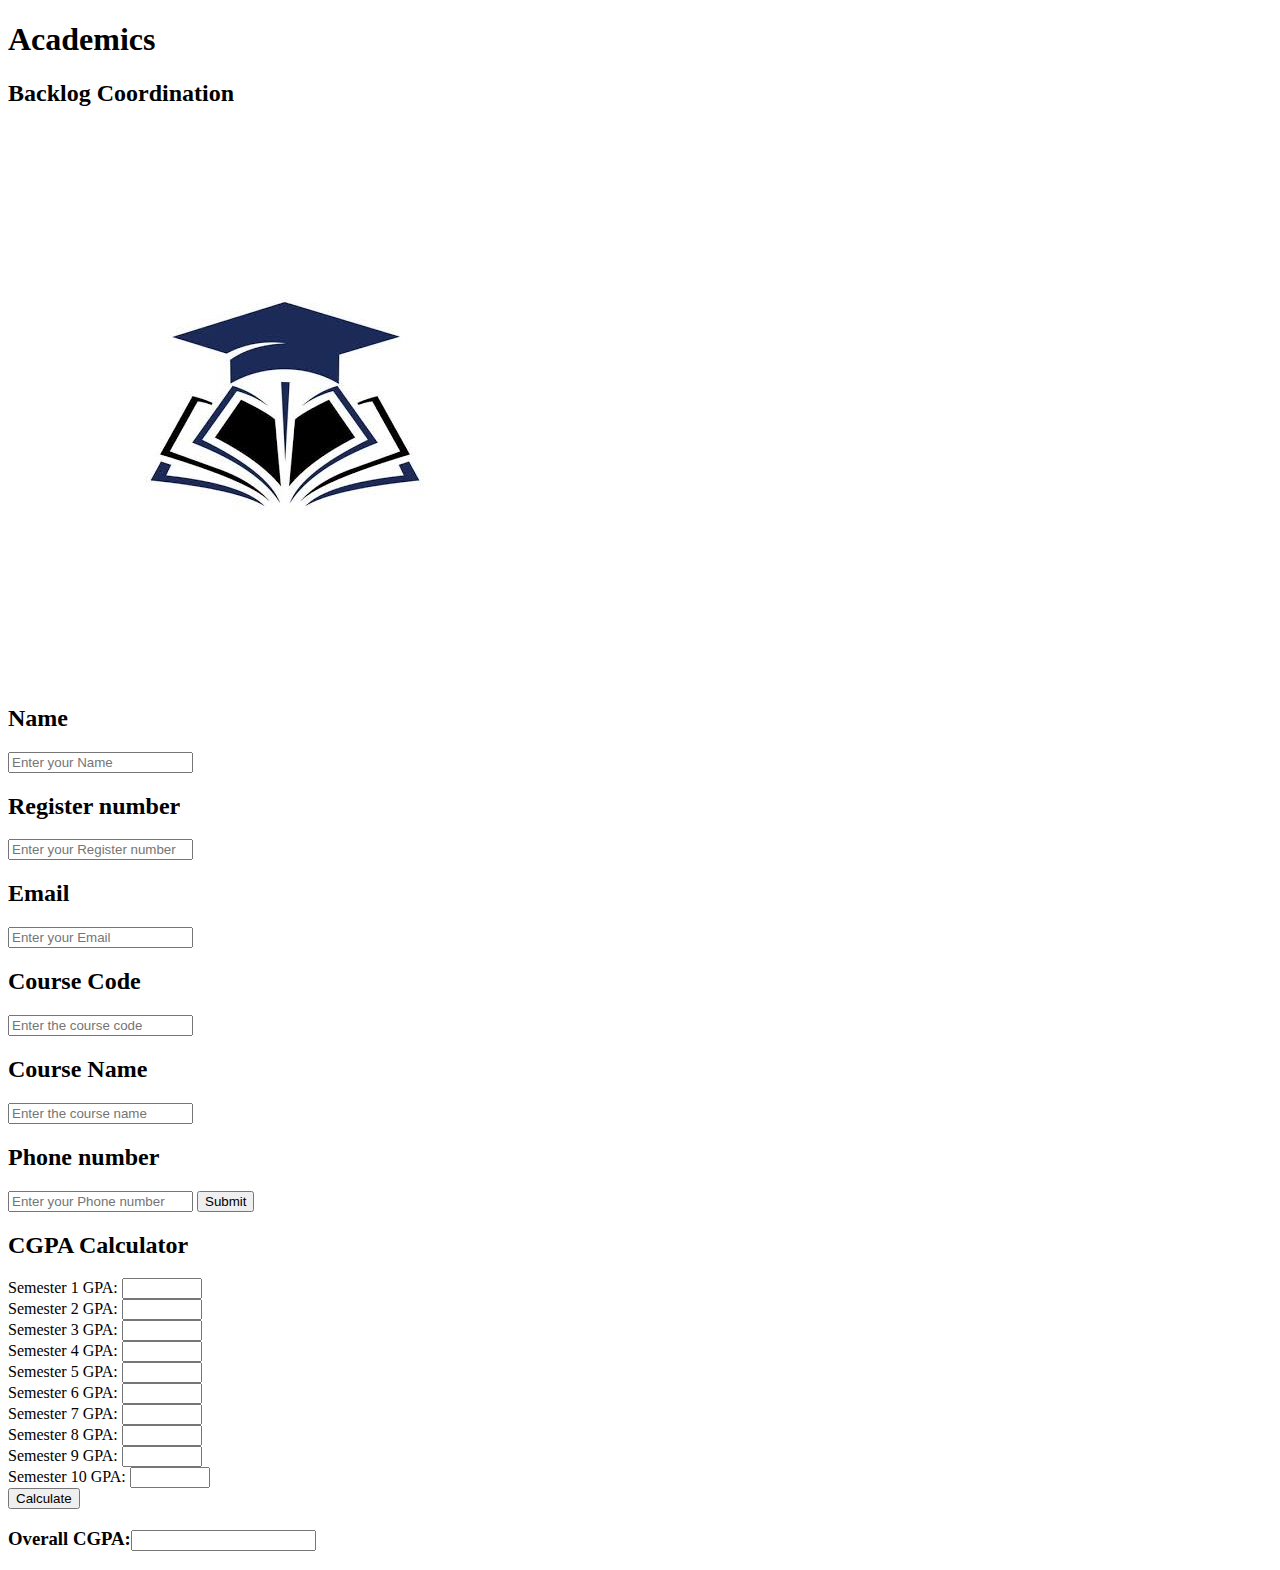
==== academics.html @ 64eff72b "Add files via upload" ====
<!DOCTYPE html>
<html lang="en">
<head>
  <meta charset="UTF-8">
  <meta name="viewport" content="width=device-width, initial-scale=1.0">
  
  
  
  <title>Academics</title>

</head>
<body>
  <h1>Academics</h1>

  <h2>Backlog Coordination</h2>
  <img src="academics.jpg" alt="Academics Image">

  
  <form id="backlogForm">
  <h2>Name</h2>
  <input type="text" id="Name" placeholder="Enter your Name" required>
  <h2>Register number</h2>
  <input type="email" id="Register number" placeholder="Enter your Register number" required>
  <h2>Email</h2>
  <input type="email" id="Email" placeholder="Enter your Email" required>
  <h2>Course Code</h2>
  <input type="text" id="courseCode" placeholder="Enter the course code" required>
  <h2>Course Name</h2>
  <input type="text" id="courseName" placeholder="Enter the course name" required>
  <h2>Phone number</h2>
  <input type="number" id="Phone number" placeholder="Enter your Phone number" required>
  <input type="submit" value="Submit">
    
  </form>

 


<title>CGPA Calculator</title>

</head>
<body>
  <h2>CGPA Calculator</h2>

  
  <form id="cgpaCalculator">
    
  <div>
  <label for="semester1">Semester 1 GPA:</label>
  <input type="number" step="0.01" id="semester1" name="semester1" min="0" max="10" required>
  </div>
    
  <div>
  <label for="semester2">Semester 2 GPA:</label>
  <input type="number" step="0.01" id="semester2" name="semester2" min="0" max="10" required>
  </div>
   
  <div>
  <label for="semester3">Semester 3 GPA:</label>
  <input type="number" step="0.01" id="semester3" name="semester3" min="0" max="10" required>
  </div>
   
  <div>
  <label for="semester4">Semester 4 GPA:</label>
  <input type="number" step="0.01" id="semester4" name="semester4" min="0" max="10" required>
  </div>
  
  <div>
  <label for="semester5">Semester 5 GPA:</label>
  <input type="number" step="0.01" id="semester5" name="semester5" min="0" max="10" required>
  </div>
   
  <div>
  <label for="semester6">Semester 6 GPA:</label>
  <input type="number" step="0.01" id="semester6" name="semester6" min="0" max="10" required>
  </div>
   
  <div>
  <label for="semester7">Semester 7 GPA:</label>
  <input type="number" step="0.01" id="semester7" name="semester7" min="0" max="10" required>
  </div>
    
  <div>
  <label for="semester8">Semester 8 GPA:</label>
  <input type="number" step="0.01" id="semester8" name="semester8" min="0" max="10" required>
  </div>
    
  <div>
  <label for="semester9">Semester 9 GPA:</label>
  <input type="number" step="0.01" id="semester9" name="semester9" min="0" max="10" required>
  </div>
    
  <div>
  <label for="semester10">Semester 10 GPA:</label>
  <input type="number" step="0.01" id="semester10" name="semester10" min="0" max="10" required>
  </div>
     
  <input type="submit" value="Calculate">
  </form>

  <h3>Overall CGPA:<input type=" "> <span id="overallCGPA"></span></h3>

 
</body>
</html>
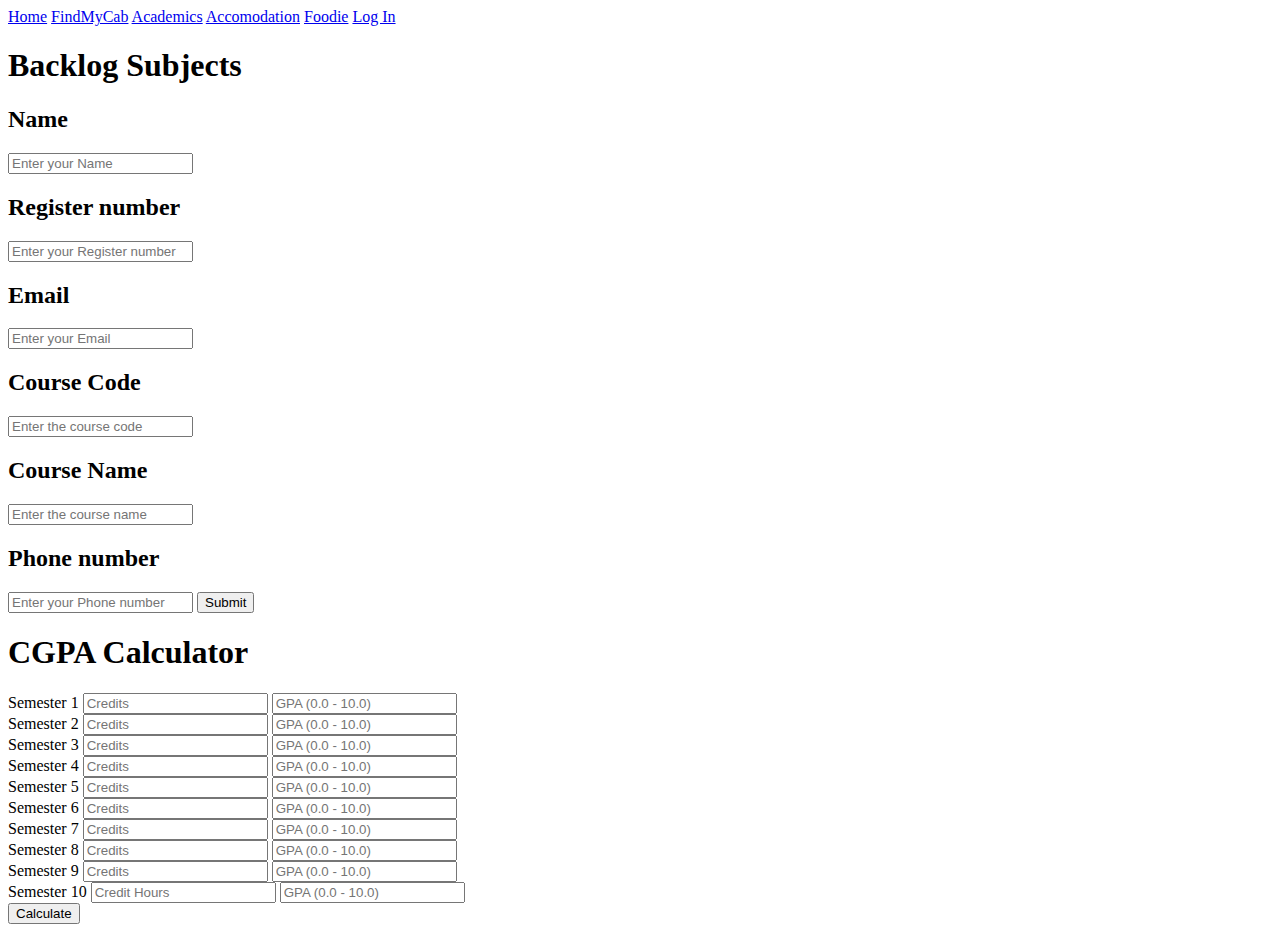
==== commit 5598941e: "Update academics.html" ====
--- a/academics.html
+++ b/academics.html
@@ -1,105 +1,103 @@
 <!DOCTYPE html>
 <html lang="en">
 <head>
-  <meta charset="UTF-8">
-  <meta name="viewport" content="width=device-width, initial-scale=1.0">
-  
-  
-  
-  <title>Academics</title>
-
+    <meta charset="UTF-8">
+    <meta name="viewport" content="width=device-width, initial-scale=1.0">
+    <title>Academics</title>
+    <link rel="stylesheet" href="academics.css">
 </head>
 <body>
-  <h1>Academics</h1>
+    <nav>
+        <a href="index.html">Home</a>
+        <a href="taxi.html">FindMyCab</a>
+        <a href="academics.html">Academics</a>
+        <a href="hostel.html">Accomodation</a>
+        <a href="mess.html">Foodie</a>
+        <a href="login.html" class="login">Log In</a>
+    </nav>
+    <form id="backlogForm">
+        <h1>Backlog Subjects</h1>
+        <h2>Name</h2>
+        <input type="text" id="Name" placeholder="Enter your Name" required>
+        <h2>Register number</h2>
+        <input type="email" id="RegisterNumber" placeholder="Enter your Register number" required>
+        <h2>Email</h2>
+        <input type="email" id="Email" placeholder="Enter your Email" required>
+        <h2>Course Code</h2>
+        <input type="text" id="courseCode" placeholder="Enter the course code" required>
+        <h2>Course Name</h2>
+        <input type="text" id="courseName" placeholder="Enter the course name" required>
+        <h2>Phone number</h2>
+        <input type="tel" id="PhoneNumber" placeholder="Enter your Phone number" required>
+        <input type="submit" value="Submit">
+    </form>
 
-  <h2>Backlog Coordination</h2>
-  <img src="academics.jpg" alt="Academics Image">
+    <div id="calculator">
+        <form>
+        <h1>CGPA Calculator</h1>
+            <div>
+                <label for="credit1">Semester 1</label>
+                <input type="number" id="credit1" placeholder="Credits" required>
+                <input type="number" step="0.1" id="GPA1" placeholder="GPA (0.0 - 10.0)" required>
+            </div>
+            
+            <div>
+                <label for="credit1">Semester 2</label>
+                <input type="number" id="credit1" placeholder="Credits" required>
+                <input type="number" step="0.1" id="grade1" placeholder="GPA (0.0 - 10.0)" required>
+            </div>
+            
+             <div>
+                <label for="credit1">Semester 3</label>
+                <input type="number" id="credit1" placeholder="Credits" required>
+                <input type="number" step="0.1" id="grade1" placeholder="GPA (0.0 - 10.0)" required>
+            </div>
+            
+             <div>
+                <label for="credit1">Semester 4</label>
+                <input type="number" id="credit1" placeholder="Credits" required>
+                <input type="number" step="0.1" id="grade1" placeholder="GPA (0.0 - 10.0)" required>
+            </div>
+            
+             <div>
+                <label for="credit1">Semester 5</label>
+                <input type="number" id="credit1" placeholder="Credits" required>
+                <input type="number" step="0.1" id="grade1" placeholder="GPA (0.0 - 10.0)" required>
+            </div>
+            
+             <div>
+                <label for="credit1">Semester 6</label>
+                <input type="number" id="credit1" placeholder="Credits" required>
+                <input type="number" step="0.1" id="grade1" placeholder="GPA (0.0 - 10.0)" required>
+            </div>
+            
+             <div>
+                <label for="credit1">Semester 7</label>
+                <input type="number" id="credit1" placeholder="Credits" required>
+                <input type="number" step="0.1" id="grade1" placeholder="GPA (0.0 - 10.0)" required>
+            </div>
+            
+             <div>
+                <label for="credit1">Semester 8</label>
+                <input type="number" id="credit1" placeholder="Credits" required>
+                <input type="number" step="0.1" id="grade1" placeholder="GPA (0.0 - 10.0)" required>
+            </div>
+            
+             <div>
+                <label for="credit1">Semester 9</label>
+                <input type="number" id="credit1" placeholder="Credits" required>
+                <input type="number" step="0.1" id="grade1" placeholder="GPA (0.0 - 10.0)" required>
+            </div>
+            
+             <div>
+                <label for="credit1">Semester 10</label>
+                <input type="number" id="credit1" placeholder="Credit Hours" required>
+                <input type="number" step="0.1" id="grade1" placeholder="GPA (0.0 - 10.0)" required>
+            </div>
+            <input type="submit" value="Calculate">
+        </form>
 
-  
-  <form id="backlogForm">
-  <h2>Name</h2>
-  <input type="text" id="Name" placeholder="Enter your Name" required>
-  <h2>Register number</h2>
-  <input type="email" id="Register number" placeholder="Enter your Register number" required>
-  <h2>Email</h2>
-  <input type="email" id="Email" placeholder="Enter your Email" required>
-  <h2>Course Code</h2>
-  <input type="text" id="courseCode" placeholder="Enter the course code" required>
-  <h2>Course Name</h2>
-  <input type="text" id="courseName" placeholder="Enter the course name" required>
-  <h2>Phone number</h2>
-  <input type="number" id="Phone number" placeholder="Enter your Phone number" required>
-  <input type="submit" value="Submit">
-    
-  </form>
-
- 
-
-
-<title>CGPA Calculator</title>
-
-</head>
-<body>
-  <h2>CGPA Calculator</h2>
-
-  
-  <form id="cgpaCalculator">
-    
-  <div>
-  <label for="semester1">Semester 1 GPA:</label>
-  <input type="number" step="0.01" id="semester1" name="semester1" min="0" max="10" required>
-  </div>
-    
-  <div>
-  <label for="semester2">Semester 2 GPA:</label>
-  <input type="number" step="0.01" id="semester2" name="semester2" min="0" max="10" required>
-  </div>
-   
-  <div>
-  <label for="semester3">Semester 3 GPA:</label>
-  <input type="number" step="0.01" id="semester3" name="semester3" min="0" max="10" required>
-  </div>
-   
-  <div>
-  <label for="semester4">Semester 4 GPA:</label>
-  <input type="number" step="0.01" id="semester4" name="semester4" min="0" max="10" required>
-  </div>
-  
-  <div>
-  <label for="semester5">Semester 5 GPA:</label>
-  <input type="number" step="0.01" id="semester5" name="semester5" min="0" max="10" required>
-  </div>
-   
-  <div>
-  <label for="semester6">Semester 6 GPA:</label>
-  <input type="number" step="0.01" id="semester6" name="semester6" min="0" max="10" required>
-  </div>
-   
-  <div>
-  <label for="semester7">Semester 7 GPA:</label>
-  <input type="number" step="0.01" id="semester7" name="semester7" min="0" max="10" required>
-  </div>
-    
-  <div>
-  <label for="semester8">Semester 8 GPA:</label>
-  <input type="number" step="0.01" id="semester8" name="semester8" min="0" max="10" required>
-  </div>
-    
-  <div>
-  <label for="semester9">Semester 9 GPA:</label>
-  <input type="number" step="0.01" id="semester9" name="semester9" min="0" max="10" required>
-  </div>
-    
-  <div>
-  <label for="semester10">Semester 10 GPA:</label>
-  <input type="number" step="0.01" id="semester10" name="semester10" min="0" max="10" required>
-  </div>
-     
-  <input type="submit" value="Calculate">
-  </form>
-
-  <h3>Overall CGPA:<input type=" "> <span id="overallCGPA"></span></h3>
-
- 
+        <div id="result"></div>
+    </div>
 </body>
-</html>+</html>
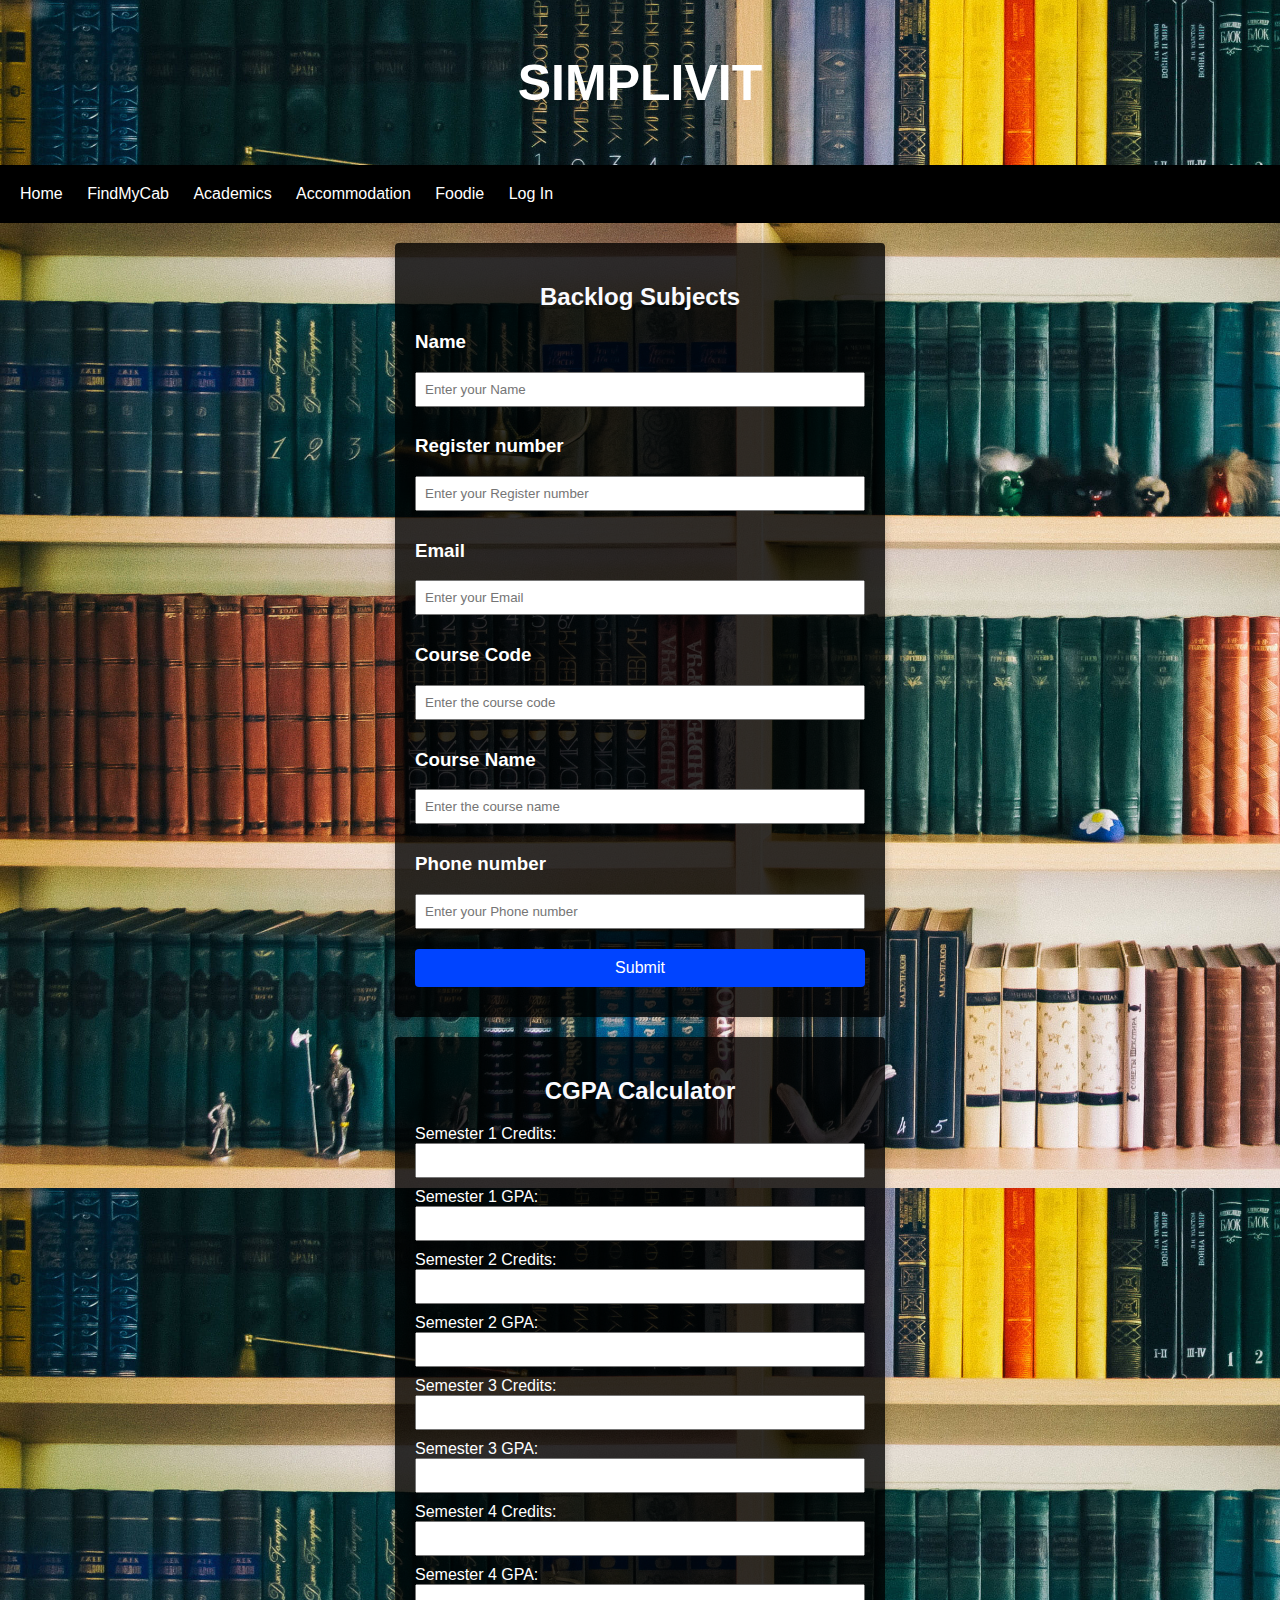
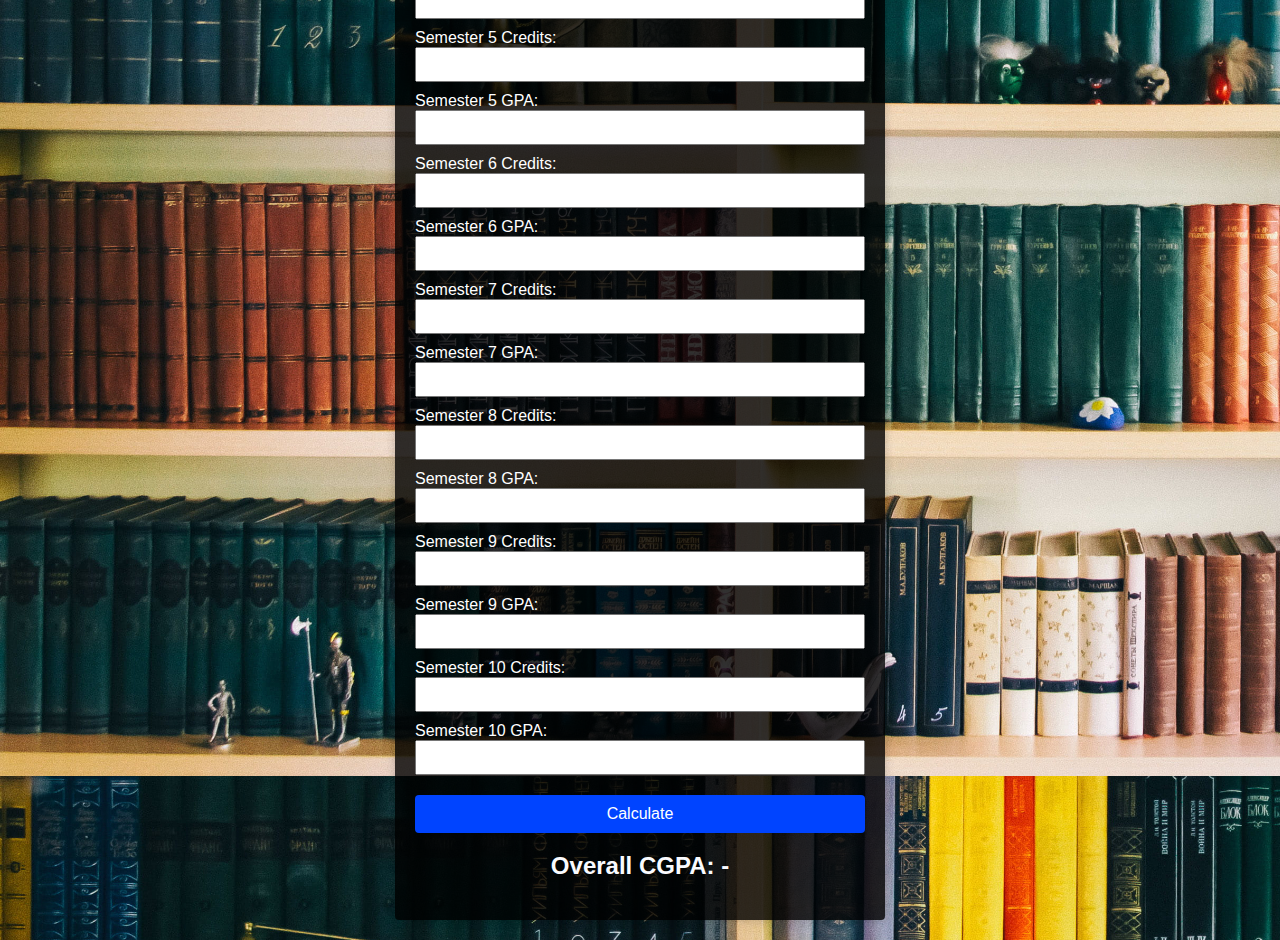
==== commit 8834fcbf: "Add files via upload" ====
--- a/academics.html
+++ b/academics.html
@@ -1,103 +1,316 @@
 <!DOCTYPE html>
 <html lang="en">
-<head>
-    <meta charset="UTF-8">
-    <meta name="viewport" content="width=device-width, initial-scale=1.0">
-    <title>Academics</title>
-    <link rel="stylesheet" href="academics.css">
-</head>
-<body>
+  <head>
+    <meta charset="UTF-8" />
+    <meta name="viewport" content="width=device-width, initial-scale=1.0" />
+    <title>Backlog Subjects and CGPA Calculator</title>
+    <link rel="stylesheet" href="academics.css" />
+  </head>
+  <body>
+    <header>
+        <h1>SIMPLIVIT</h1>
+    </header>
     <nav>
         <a href="index.html">Home</a>
         <a href="taxi.html">FindMyCab</a>
         <a href="academics.html">Academics</a>
-        <a href="hostel.html">Accomodation</a>
+        <a href="hostel.html">Accommodation</a>
         <a href="mess.html">Foodie</a>
         <a href="login.html" class="login">Log In</a>
     </nav>
     <form id="backlogForm">
-        <h1>Backlog Subjects</h1>
-        <h2>Name</h2>
-        <input type="text" id="Name" placeholder="Enter your Name" required>
-        <h2>Register number</h2>
-        <input type="email" id="RegisterNumber" placeholder="Enter your Register number" required>
-        <h2>Email</h2>
-        <input type="email" id="Email" placeholder="Enter your Email" required>
-        <h2>Course Code</h2>
-        <input type="text" id="courseCode" placeholder="Enter the course code" required>
-        <h2>Course Name</h2>
-        <input type="text" id="courseName" placeholder="Enter the course name" required>
-        <h2>Phone number</h2>
-        <input type="tel" id="PhoneNumber" placeholder="Enter your Phone number" required>
-        <input type="submit" value="Submit">
+      <h2>Backlog Subjects</h2>
+      <h3>Name</h3>
+      <input type="text" id="Name" placeholder="Enter your Name" required />
+      <h3>Register number</h3>
+      <input type="text" id="RegisterNumber" placeholder="Enter your Register number" required />
+      <h3>Email</h3>
+      <input type="email" id="Email" placeholder="Enter your Email" required />
+      <h3>Course Code</h3>
+      <input type="text" id="courseCode" placeholder="Enter the course code" required />
+      <h3>Course Name</h3>
+      <input type="text" id="courseName" placeholder="Enter the course name" required />
+      <h3>Phone number</h3>
+      <input type="tel" id="PhoneNumber" placeholder="Enter your Phone number" "[0-9]{10}" required />
+      <input type="submit" value="Submit" />
     </form>
+  
+    <script>
+        document.getElementById('backlogForm').addEventListener('submit', function(event) {
+          event.preventDefault();
+      
+          // Get form values
+          let name = document.getElementById('Name').value;
+          let registerNumber = document.getElementById('RegisterNumber').value;
+          let email = document.getElementById('Email').value;
+          let courseCode = document.getElementById('courseCode').value;
+          let courseName = document.getElementById('courseName').value;
+          let phoneNumber = document.getElementById('PhoneNumber').value;
+      
+          // Create a new window
+          let newWindow = window.open('', '_blank', 'width=400,height=400');
+      
+          // Display values in the new window with CSS styling
+          newWindow.document.write('<style>');
+          newWindow.document.write('body { font-family: Arial, sans-serif; background-color: #f0f0f0; }');
+          newWindow.document.write('h1 { color: #333; }');
+          newWindow.document.write('p { margin: 10px 0; }');
+          newWindow.document.write('</style>');
+      
+          newWindow.document.write('<h1>Backlog Subject Details</h1>');
+          newWindow.document.write('<p><strong>Name:</strong> ' + name + '</p>');
+          newWindow.document.write('<p><strong>Register Number:</strong> ' + registerNumber + '</p>');
+          newWindow.document.write('<p><strong>Email:</strong> ' + email + '</p>');
+          newWindow.document.write('<p><strong>Course Code:</strong> ' + courseCode + '</p>');
+          newWindow.document.write('<p><strong>Course Name:</strong> ' + courseName + '</p>');
+          newWindow.document.write('<p><strong>Phone Number:</strong> ' + phoneNumber + '</p>');
+        });
+      </script>
+      
 
     <div id="calculator">
-        <form>
-        <h1>CGPA Calculator</h1>
-            <div>
-                <label for="credit1">Semester 1</label>
-                <input type="number" id="credit1" placeholder="Credits" required>
-                <input type="number" step="0.1" id="GPA1" placeholder="GPA (0.0 - 10.0)" required>
-            </div>
-            
-            <div>
-                <label for="credit1">Semester 2</label>
-                <input type="number" id="credit1" placeholder="Credits" required>
-                <input type="number" step="0.1" id="grade1" placeholder="GPA (0.0 - 10.0)" required>
-            </div>
-            
-             <div>
-                <label for="credit1">Semester 3</label>
-                <input type="number" id="credit1" placeholder="Credits" required>
-                <input type="number" step="0.1" id="grade1" placeholder="GPA (0.0 - 10.0)" required>
-            </div>
-            
-             <div>
-                <label for="credit1">Semester 4</label>
-                <input type="number" id="credit1" placeholder="Credits" required>
-                <input type="number" step="0.1" id="grade1" placeholder="GPA (0.0 - 10.0)" required>
-            </div>
-            
-             <div>
-                <label for="credit1">Semester 5</label>
-                <input type="number" id="credit1" placeholder="Credits" required>
-                <input type="number" step="0.1" id="grade1" placeholder="GPA (0.0 - 10.0)" required>
-            </div>
-            
-             <div>
-                <label for="credit1">Semester 6</label>
-                <input type="number" id="credit1" placeholder="Credits" required>
-                <input type="number" step="0.1" id="grade1" placeholder="GPA (0.0 - 10.0)" required>
-            </div>
-            
-             <div>
-                <label for="credit1">Semester 7</label>
-                <input type="number" id="credit1" placeholder="Credits" required>
-                <input type="number" step="0.1" id="grade1" placeholder="GPA (0.0 - 10.0)" required>
-            </div>
-            
-             <div>
-                <label for="credit1">Semester 8</label>
-                <input type="number" id="credit1" placeholder="Credits" required>
-                <input type="number" step="0.1" id="grade1" placeholder="GPA (0.0 - 10.0)" required>
-            </div>
-            
-             <div>
-                <label for="credit1">Semester 9</label>
-                <input type="number" id="credit1" placeholder="Credits" required>
-                <input type="number" step="0.1" id="grade1" placeholder="GPA (0.0 - 10.0)" required>
-            </div>
-            
-             <div>
-                <label for="credit1">Semester 10</label>
-                <input type="number" id="credit1" placeholder="Credit Hours" required>
-                <input type="number" step="0.1" id="grade1" placeholder="GPA (0.0 - 10.0)" required>
-            </div>
-            <input type="submit" value="Calculate">
-        </form>
-
-        <div id="result"></div>
+      <form id="cgpaCalculator">
+        <h2>CGPA Calculator</h2>
+
+        <div>
+          <label for="semester1">Semester 1 Credits:</label>
+          <input
+            type="number"
+            id="semester1Credits"
+            name="semester1Credits"
+            min="1"
+            required
+          />
+          <label for="semester1">Semester 1 GPA:</label>
+          <input
+            type="number"
+            step="0.01"
+            id="semester1GPA"
+            name="semester1GPA"
+            min="0"
+            max="10"
+            required
+          />
+        </div>
+
+        <div>
+          <label for="semester2">Semester 2 Credits:</label>
+          <input
+            type="number"
+            id="semester2Credits"
+            name="semester2Credits"
+            min="1"
+            required
+          />
+          <label for="semester2">Semester 2 GPA:</label>
+          <input
+            type="number"
+            step="0.01"
+            id="semester2GPA"
+            name="semester2GPA"
+            min="0"
+            max="10"
+            required
+          />
+        </div>
+
+        <div>
+          <label for="semester3">Semester 3 Credits:</label>
+          <input
+            type="number"
+            id="semester3Credits"
+            name="semester3Credits"
+            min="1"
+            required
+          />
+          <label for="semester3">Semester 3 GPA:</label>
+          <input
+            type="number"
+            step="0.01"
+            id="semester3GPA"
+            name="semester3GPA"
+            min="0"
+            max="10"
+            required
+          />
+        </div>
+
+        <div>
+          <label for="semester4">Semester 4 Credits:</label>
+          <input
+            type="number"
+            id="semester4Credits"
+            name="semester4Credits"
+            min="1"
+            required
+          />
+          <label for="semester4">Semester 4 GPA:</label>
+          <input
+            type="number"
+            step="0.01"
+            id="semester4GPA"
+            name="semester4GPA"
+            min="0"
+            max="10"
+            required
+          />
+        </div>
+
+        <div>
+          <label for="semester5">Semester 5 Credits:</label>
+          <input
+            type="number"
+            id="semester5Credits"
+            name="semester5Credits"
+            min="1"
+            required
+          />
+          <label for="semester5">Semester 5 GPA:</label>
+          <input
+            type="number"
+            step="0.01"
+            id="semester5GPA"
+            name="semester5GPA"
+            min="0"
+            max="10"
+            required
+          />
+        </div>
+
+        <div>
+          <label for="semester6">Semester 6 Credits:</label>
+          <input
+            type="number"
+            id="semester6Credits"
+            name="semester6Credits"
+            min="1"
+            required
+          />
+          <label for="semester6">Semester 6 GPA:</label>
+          <input
+            type="number"
+            step="0.01"
+            id="semester6GPA"
+            name="semester6GPA"
+            min="0"
+            max="10"
+            required
+          />
+        </div>
+
+        <div>
+          <label for="semester7">Semester 7 Credits:</label>
+          <input
+            type="number"
+            id="semester7Credits"
+            name="semester7Credits"
+            min="1"
+            required
+          />
+          <label for="semester7">Semester 7 GPA:</label>
+          <input
+            type="number"
+            step="0.01"
+            id="semester7GPA"
+            name="semester7GPA"
+            min="0"
+            max="10"
+            required
+          />
+        </div>
+
+        <div>
+          <label for="semester9">Semester 8 Credits:</label>
+          <input
+            type="number"
+            id="semester8Credits"
+            name="semester8Credits"
+            min="1"
+            required
+          />
+          <label for="semester8">Semester 8 GPA:</label>
+          <input
+            type="number"
+            step="0.01"
+            id="semester8GPA"
+            name="semester8GPA"
+            min="0"
+            max="10"
+            required
+          />
+        </div>
+
+        <div>
+          <label for="semester9">Semester 9 Credits:</label>
+          <input
+            type="number"
+            id="semester9Credits"
+            name="semester9Credits"
+            min="1"
+            required
+          />
+          <label for="semester9">Semester 9 GPA:</label>
+          <input
+            type="number"
+            step="0.01"
+            id="semester9GPA"
+            name="semester9GPA"
+            min="0"
+            max="10"
+            required
+          />
+        </div>
+
+        <div>
+          <label for="semester4">Semester 10 Credits:</label>
+          <input
+            type="number"
+            id="semester10Credits"
+            name="semester10Credits"
+            min="1"
+            required
+          />
+          <label for="semester4">Semester 10 GPA:</label>
+          <input
+            type="number"
+            step="0.01"
+            id="semester10GPA"
+            name="semester10GPA"
+            min="0"
+            max="10"
+            required
+          />
+        </div>
+        <input type="submit" value="Calculate" />
+        <h2>Overall CGPA: <span id="overallCGPA">-</span></h2>
+      </form>
     </div>
-</body>
-</html>
+
+    <script src="frontend.js"></script>
+    <script>
+      document
+        .getElementById("cgpaCalculator")
+        .addEventListener("submit", function (event) {
+          event.preventDefault();
+          let totalWeightedPoints = 0;
+          let totalCredits = 0;
+
+          for (let i = 1; i <= 10; i++) {
+            let credits = parseInt(
+              document.getElementById("semester" + i + "Credits").value
+            );
+            let semesterGPA = parseFloat(
+              document.getElementById("semester" + i + "GPA").value
+            );
+
+            totalWeightedPoints += credits * semesterGPA;
+            totalCredits += credits;
+          }
+
+          let overallCGPA = totalWeightedPoints / totalCredits;
+          document.getElementById("overallCGPA").innerText =
+            overallCGPA.toFixed(2);
+        });
+    </script>
+  </body>
+</html>--- a/academics.css
+++ b/academics.css
@@ -0,0 +1,87 @@
+body {
+  font-family: sans-serif;
+  background-image: url('academic3.jpg');
+  margin: 0;
+  padding: 0;
+  color: #fff;
+}
+
+nav {
+  background-color: #000000;
+  color: #000000;
+  padding: 10px;
+}
+
+nav a {
+  color: #fff;
+  text-decoration: none;
+  padding: 10px;
+  display: inline-block;
+}
+
+nav a:hover {
+  background-color: #ffffff;
+  color: #000000; /* Set text color to black on hover */
+}
+header {
+  background: url('h1.jpg') center center no-repeat; 
+  background-size: cover;
+  color: #ffffff;
+  padding: 20px;
+  text-align: center;
+  font-size: 1.25em;
+}
+h1 {
+  color: white;
+  font-size: 2.5em;
+  transition: color 0.3s ease-in-out;
+}
+
+h1:hover {
+  color: #ff0000; /* Change color on hover, you can adjust this */
+}
+
+
+
+form {
+  max-width: 450px;
+  margin: 20px auto;
+  background-color: #000000cd;
+  padding: 20px;
+  border-radius: 4px;
+  box-shadow: 0 0 10px rgba(0, 0, 0, 0.2);
+
+}
+
+h2 {
+  text-align: center;
+  color: #fafbff;
+}
+
+h3{
+  text-align: left;
+  color: #ffffff;
+}
+
+input, select {
+  width: 100%;
+  padding: 8px;
+  margin-bottom: 10px;
+  box-sizing: border-box;
+}
+
+input[type="submit"] {
+  background-color: #0044ff;
+  color: #fff;
+  border: none;
+  padding: 10px;
+  font-size: 16px;
+  border-radius: 4px;
+  cursor: pointer;
+  display: block;
+  margin-top: 10px;
+}
+
+input[type="submit"]:hover {
+  background-color: #ff0000;
+}
